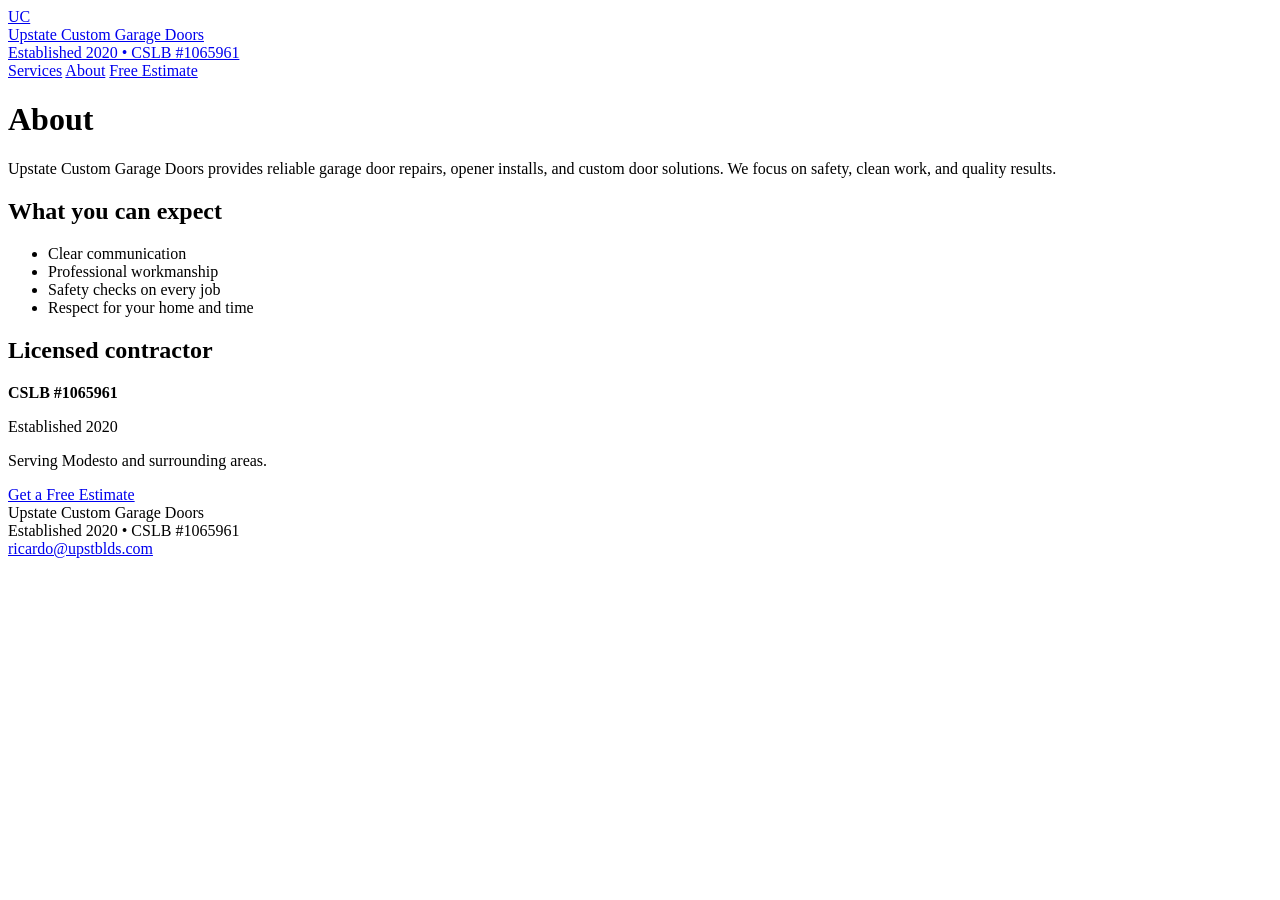
==== about.html @ 19aeccdb "Create about.html" ====
<!doctype html>
<html lang="en">
<head>
  <meta charset="utf-8" />
  <meta name="viewport" content="width=device-width, initial-scale=1" />
  <title>About | Upstate Custom Garage Doors</title>
  <meta name="description" content="Learn about Upstate Custom Garage Doors — licensed, professional service for repairs and installs." />
  <link rel="stylesheet" href="assets/style.css" />
</head>
<body>
  <header class="site-header">
    <div class="container header-row">
      <a class="brand" href="index.html">
        <div class="brand-mark">UC</div>
        <div class="brand-text">
          <div class="brand-name">Upstate Custom Garage Doors</div>
          <div class="brand-sub">Established 2020 • CSLB #1065961</div>
        </div>
      </a>
      <nav class="nav">
        <a href="services.html">Services</a>
        <a class="active" href="about.html">About</a>
        <a href="contact.html" class="btn">Free Estimate</a>
      </nav>
    </div>
  </header>

  <main class="section">
    <div class="container">
      <h1>About</h1>
      <p class="lead">
        Upstate Custom Garage Doors provides reliable garage door repairs, opener installs, and custom door solutions.
        We focus on safety, clean work, and quality results.
      </p>

      <div class="grid2">
        <div class="card">
          <h2>What you can expect</h2>
          <ul class="list">
            <li>Clear communication</li>
            <li>Professional workmanship</li>
            <li>Safety checks on every job</li>
            <li>Respect for your home and time</li>
          </ul>
        </div>

        <div class="card">
          <h2>Licensed contractor</h2>
          <p><strong>CSLB #1065961</strong></p>
          <p class="muted">Established 2020</p>
          <p class="muted">Serving Modesto and surrounding areas.</p>
        </div>
      </div>

      <div class="center">
        <a class="btn btn-lg" href="contact.html">Get a Free Estimate</a>
      </div>
    </div>
  </main>

  <footer class="footer">
    <div class="container footer-row">
      <div>
        <div class="footer-title">Upstate Custom Garage Doors</div>
        <div class="muted">Established 2020 • CSLB #1065961</div>
      </div>
      <div class="muted">
        <a href="mailto:ricardo@upstblds.com">ricardo@upstblds.com</a>
      </div>
    </div>
  </footer>
</body>
</html>
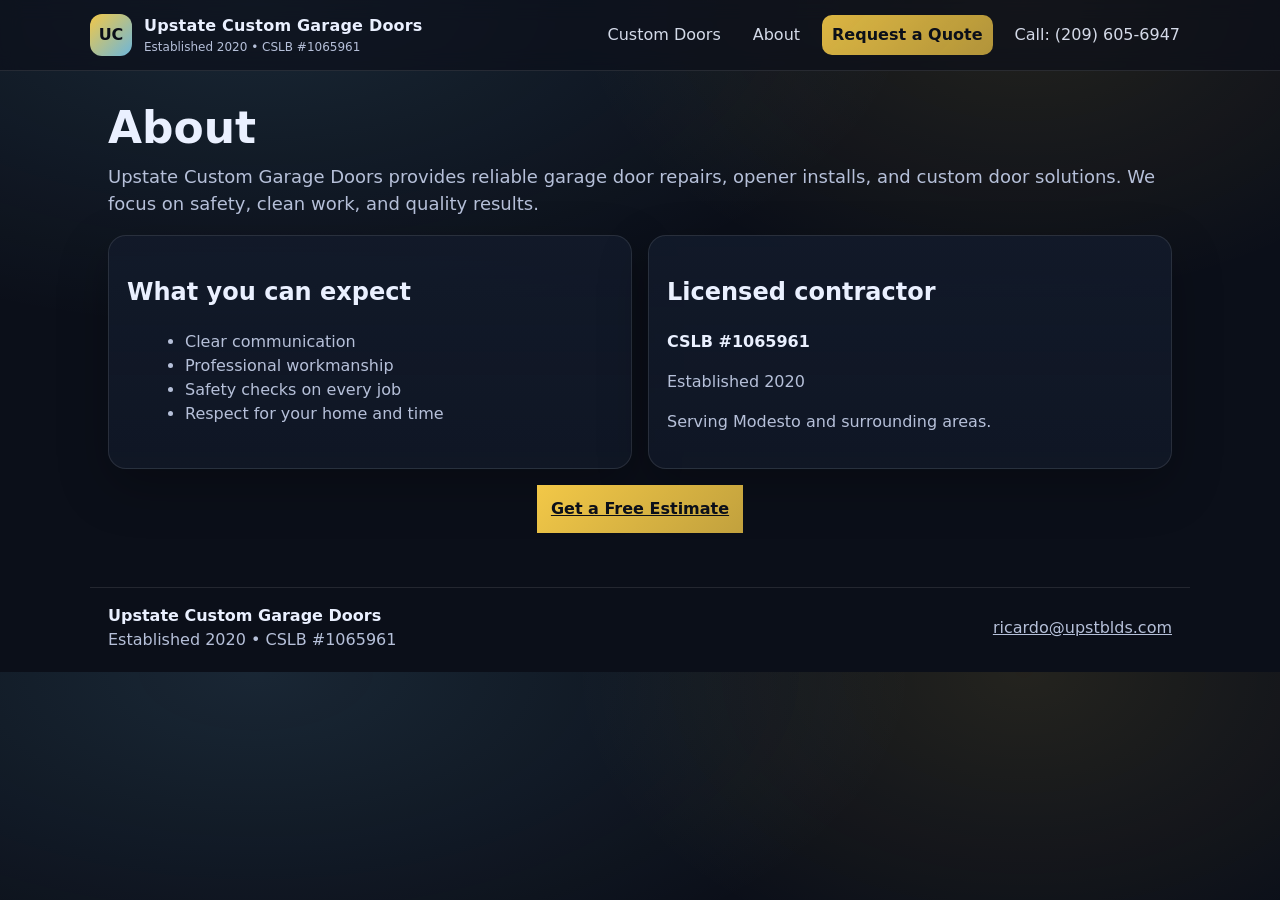
==== commit 60ce13e4: "Update about.html" ====
--- a/about.html
+++ b/about.html
@@ -18,10 +18,11 @@
         </div>
       </a>
       <nav class="nav">
-        <a href="services.html">Services</a>
-        <a class="active" href="about.html">About</a>
-        <a href="contact.html" class="btn">Free Estimate</a>
-      </nav>
+  <a href="services.html">Custom Doors</a>
+  <a href="about.html">About</a>
+  <a href="contact.html" class="btn">Request a Quote</a>
+  <a class="phone" href="tel:+12096056947">Call: (209) 605-6947</a>
+</nav>
     </div>
   </header>
 
--- a/assets/style.css
+++ b/assets/style.css
@@ -0,0 +1,113 @@
+:root{
+  --bg:#0b0f19;
+  --card:#121a2a;
+  --alt:#0f1626;
+  --text:#eaf0ff;
+  --muted:#b6c0d9;
+  --line:rgba(255,255,255,.10);
+  --accent:#ffd24a;
+  --accent2:#7dd3fc;
+}
+
+*{box-sizing:border-box}
+html,body{margin:0;padding:0}
+body{
+  font-family: ui-sans-serif, system-ui, -apple-system, Segoe UI, Roboto, Arial, "Apple Color Emoji","Segoe UI Emoji";
+  background: radial-gradient(1200px 600px at 20% 0%, rgba(125,211,252,.12), transparent 55%),
+              radial-gradient(900px 600px at 80% 0%, rgba(255,210,74,.10), transparent 50%),
+              var(--bg);
+  color:var(--text);
+  line-height:1.5;
+}
+
+a{color:inherit}
+.container{max-width:1100px;margin:0 auto;padding:0 18px}
+
+.site-header{
+  position:sticky;top:0;z-index:20;
+  backdrop-filter: blur(10px);
+  background: rgba(11,15,25,.65);
+  border-bottom:1px solid var(--line);
+}
+.header-row{display:flex;align-items:center;justify-content:space-between;padding:14px 0;gap:12px}
+
+.brand{display:flex;align-items:center;gap:12px;text-decoration:none}
+.brand-mark{
+  width:42px;height:42px;border-radius:12px;
+  display:grid;place-items:center;
+  background: linear-gradient(135deg, rgba(255,210,74,.95), rgba(125,211,252,.85));
+  color:#0b0f19;
+  font-weight:900;
+}
+.brand-name{font-weight:800;letter-spacing:.2px}
+.brand-sub{font-size:12px;color:var(--muted)}
+
+.nav{display:flex;gap:12px;align-items:center;flex-wrap:wrap}
+.nav a{opacity:.9;text-decoration:none;padding:8px 10px;border-radius:10px}
+.nav a:hover{background:rgba(255,255,255,.06)}
+.nav a.active{background:rgba(255,255,255,.08)}
+.btn{
+  background: linear-gradient(135deg, rgba(255,210,74,.95), rgba(255,210,74,.75));
+  color:#0b0f19;
+  font-weight:800;
+  border:0;
+}
+.btn:hover{filter:brightness(1.02)}
+.btn-outline{
+  border:1px solid var(--line);
+  text-decoration:none;
+}
+.btn-lg{padding:12px 14px}
+
+.hero{padding:54px 0 26px;border-bottom:1px solid var(--line)}
+.hero-grid{display:grid;grid-template-columns:1.35fr .85fr;gap:18px;align-items:start}
+@media (max-width: 900px){.hero-grid{grid-template-columns:1fr}}
+
+h1{font-size:44px;line-height:1.05;margin:0 0 12px}
+@media (max-width: 520px){h1{font-size:36px}}
+.lead{font-size:18px;color:var(--muted);margin:0 0 18px}
+
+.section{padding:34px 0}
+.section.alt{background:rgba(255,255,255,.03);border-top:1px solid var(--line);border-bottom:1px solid var(--line)}
+.card{
+  background: linear-gradient(180deg, rgba(18,26,42,.92), rgba(18,26,42,.72));
+  border:1px solid var(--line);
+  border-radius:18px;
+  padding:18px;
+  box-shadow: 0 18px 50px rgba(0,0,0,.25);
+}
+.grid2{display:grid;grid-template-columns:1fr 1fr;gap:16px}
+.grid3{display:grid;grid-template-columns:repeat(3,1fr);gap:16px}
+@media (max-width: 900px){.grid2,.grid3{grid-template-columns:1fr}}
+
+.cta-row{display:flex;gap:12px;flex-wrap:wrap;margin:14px 0 18px}
+.center{display:flex;justify-content:center;margin-top:16px}
+
+.trust{display:grid;grid-template-columns:repeat(3,1fr);gap:12px;margin-top:18px}
+@media (max-width: 900px){.trust{grid-template-columns:1fr}}
+.trust-item{border:1px solid var(--line);border-radius:14px;padding:12px;background:rgba(255,255,255,.03)}
+.trust-title{font-weight:800}
+.trust-sub{color:var(--muted);font-size:13px}
+
+.list{margin:10px 0 0 18px;color:var(--muted)}
+.muted{color:var(--muted)}
+
+.footer{padding:20px 0}
+.footer-row{display:flex;align-items:center;justify-content:space-between;gap:12px;border-top:1px solid var(--line);padding-top:16px}
+.footer-title{font-weight:900}
+
+.template{
+  background:rgba(255,255,255,.04);
+  border:1px solid var(--line);
+  border-radius:14px;
+  padding:12px;
+  overflow:auto;
+}
+
+.embed-placeholder{
+  margin-top:12px;
+  border:1px dashed rgba(255,255,255,.25);
+  border-radius:14px;
+  padding:16px;
+  background: rgba(255,255,255,.03);
+}
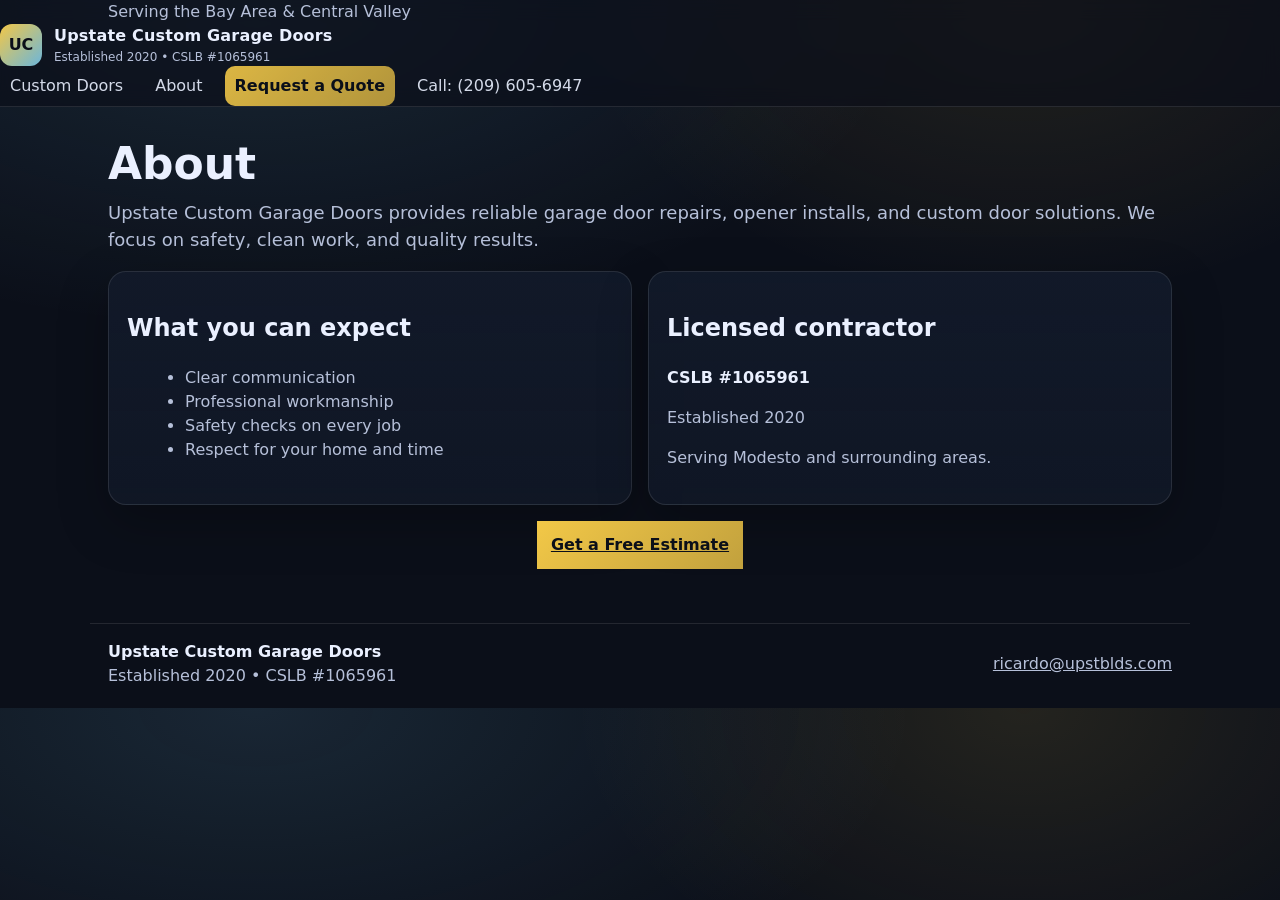
==== commit b3f800c2: "Update about.html" ====
--- a/about.html
+++ b/about.html
@@ -9,7 +9,9 @@
 </head>
 <body>
   <header class="site-header">
-    <div class="container header-row">
+    <div class="topbar">
+  <div class="container muted">Serving the Bay Area & Central Valley</div>
+</div>
       <a class="brand" href="index.html">
         <div class="brand-mark">UC</div>
         <div class="brand-text">
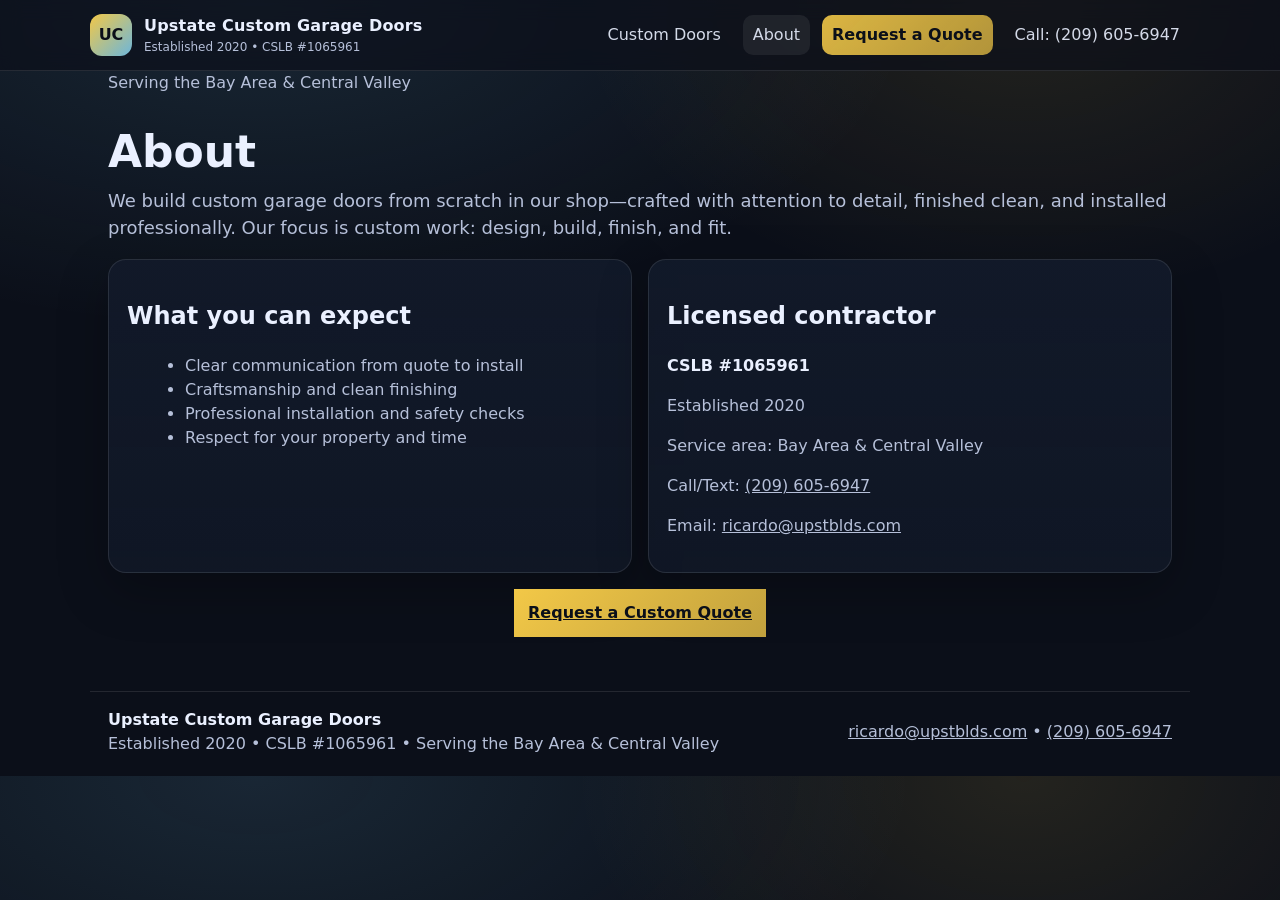
==== commit d7a7ba3f: "Update about.html" ====
--- a/about.html
+++ b/about.html
@@ -4,14 +4,12 @@
   <meta charset="utf-8" />
   <meta name="viewport" content="width=device-width, initial-scale=1" />
   <title>About | Upstate Custom Garage Doors</title>
-  <meta name="description" content="Learn about Upstate Custom Garage Doors — licensed, professional service for repairs and installs." />
+  <meta name="description" content="Upstate Custom Garage Doors builds custom garage doors from scratch in our shop. Licensed contractor serving the Bay Area & Central Valley." />
   <link rel="stylesheet" href="assets/style.css" />
 </head>
 <body>
   <header class="site-header">
-    <div class="topbar">
-  <div class="container muted">Serving the Bay Area & Central Valley</div>
-</div>
+    <div class="container header-row">
       <a class="brand" href="index.html">
         <div class="brand-mark">UC</div>
         <div class="brand-text">
@@ -19,31 +17,36 @@
           <div class="brand-sub">Established 2020 • CSLB #1065961</div>
         </div>
       </a>
+
       <nav class="nav">
-  <a href="services.html">Custom Doors</a>
-  <a href="about.html">About</a>
-  <a href="contact.html" class="btn">Request a Quote</a>
-  <a class="phone" href="tel:+12096056947">Call: (209) 605-6947</a>
-</nav>
+        <a href="custom-doors.html">Custom Doors</a>
+        <a class="active" href="about.html">About</a>
+        <a href="contact.html" class="btn">Request a Quote</a>
+        <a class="phone" href="tel:+12096056947">Call: (209) 605-6947</a>
+      </nav>
     </div>
   </header>
+
+  <div class="topbar">
+    <div class="container muted">Serving the Bay Area & Central Valley</div>
+  </div>
 
   <main class="section">
     <div class="container">
       <h1>About</h1>
       <p class="lead">
-        Upstate Custom Garage Doors provides reliable garage door repairs, opener installs, and custom door solutions.
-        We focus on safety, clean work, and quality results.
+        We build custom garage doors from scratch in our shop—crafted with attention to detail, finished clean, and installed professionally.
+        Our focus is custom work: design, build, finish, and fit.
       </p>
 
       <div class="grid2">
         <div class="card">
           <h2>What you can expect</h2>
           <ul class="list">
-            <li>Clear communication</li>
-            <li>Professional workmanship</li>
-            <li>Safety checks on every job</li>
-            <li>Respect for your home and time</li>
+            <li>Clear communication from quote to install</li>
+            <li>Craftsmanship and clean finishing</li>
+            <li>Professional installation and safety checks</li>
+            <li>Respect for your property and time</li>
           </ul>
         </div>
 
@@ -51,12 +54,14 @@
           <h2>Licensed contractor</h2>
           <p><strong>CSLB #1065961</strong></p>
           <p class="muted">Established 2020</p>
-          <p class="muted">Serving Modesto and surrounding areas.</p>
+          <p class="muted">Service area: Bay Area & Central Valley</p>
+          <p class="muted">Call/Text: <a href="tel:+12096056947">(209) 605-6947</a></p>
+          <p class="muted">Email: <a href="mailto:ricardo@upstblds.com">ricardo@upstblds.com</a></p>
         </div>
       </div>
 
       <div class="center">
-        <a class="btn btn-lg" href="contact.html">Get a Free Estimate</a>
+        <a class="btn btn-lg" href="contact.html">Request a Custom Quote</a>
       </div>
     </div>
   </main>
@@ -65,10 +70,10 @@
     <div class="container footer-row">
       <div>
         <div class="footer-title">Upstate Custom Garage Doors</div>
-        <div class="muted">Established 2020 • CSLB #1065961</div>
+        <div class="muted">Established 2020 • CSLB #1065961 • Serving the Bay Area & Central Valley</div>
       </div>
       <div class="muted">
-        <a href="mailto:ricardo@upstblds.com">ricardo@upstblds.com</a>
+        <a href="mailto:ricardo@upstblds.com">ricardo@upstblds.com</a> • <a href="tel:+12096056947">(209) 605-6947</a>
       </div>
     </div>
   </footer>
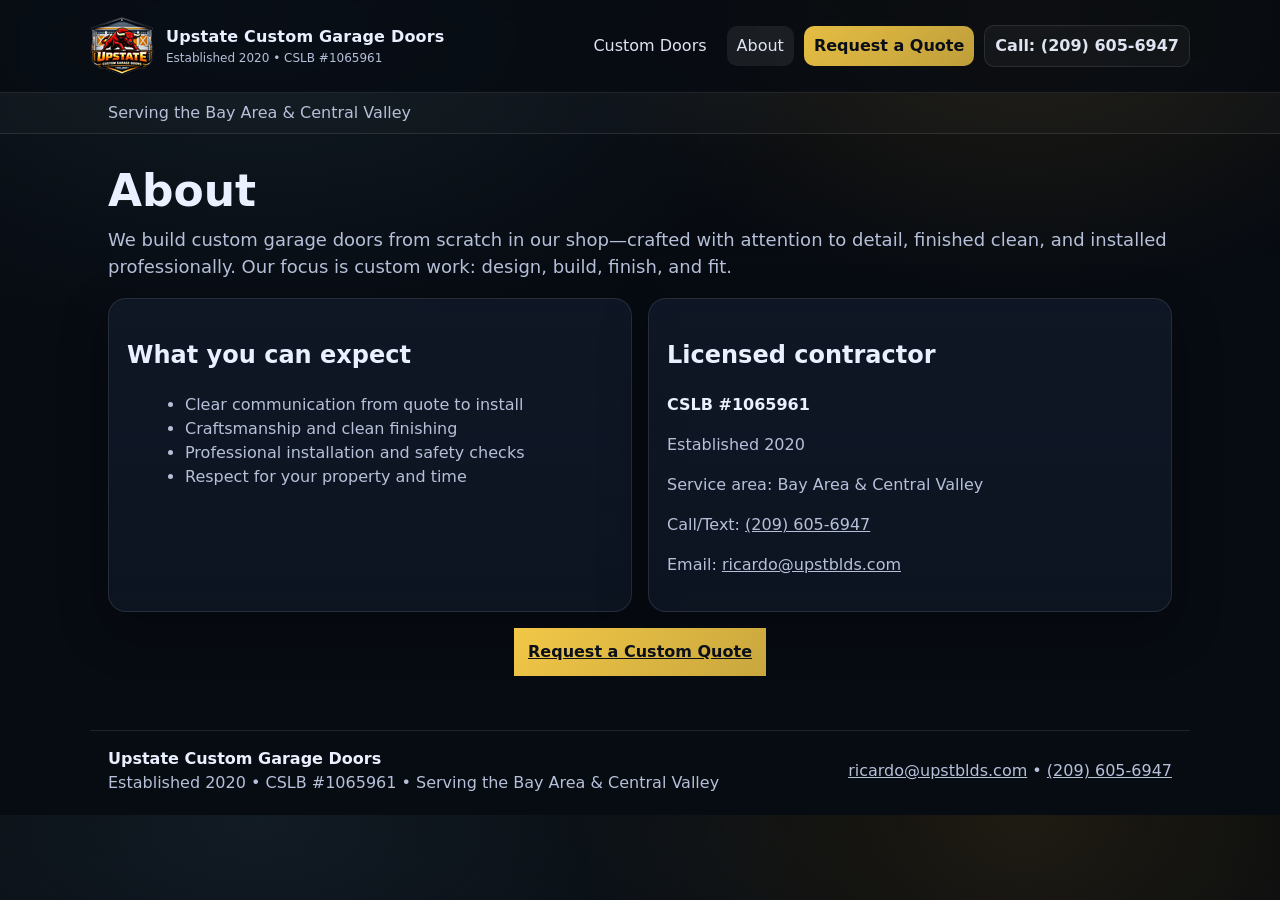
==== commit 003b681e: "Update about.html" ====
--- a/about.html
+++ b/about.html
@@ -11,7 +11,7 @@
   <header class="site-header">
     <div class="container header-row">
       <a class="brand" href="index.html">
-        <div class="brand-mark">UC</div>
+        <img class="logo-mark" src="assets/logo-mark-64.png" alt="Upstate Custom Garage Doors logo" />
         <div class="brand-text">
           <div class="brand-name">Upstate Custom Garage Doors</div>
           <div class="brand-sub">Established 2020 • CSLB #1065961</div>
--- a/assets/style.css
+++ b/assets/style.css
@@ -1,21 +1,24 @@
 :root{
-  --bg:#0b0f19;
-  --card:#121a2a;
-  --alt:#0f1626;
+  --bg:#070b12;
+  --card:#101827;
+  --alt:#0b1220;
   --text:#eaf0ff;
   --muted:#b6c0d9;
   --line:rgba(255,255,255,.10);
-  --accent:#ffd24a;
-  --accent2:#7dd3fc;
+
+  /* Brand accents (you can change later to match your logo) */
+  --accent:#ffd24a;   /* warm highlight */
+  --accent2:#7dd3fc;  /* cool highlight */
 }
 
 *{box-sizing:border-box}
 html,body{margin:0;padding:0}
 body{
   font-family: ui-sans-serif, system-ui, -apple-system, Segoe UI, Roboto, Arial, "Apple Color Emoji","Segoe UI Emoji";
-  background: radial-gradient(1200px 600px at 20% 0%, rgba(125,211,252,.12), transparent 55%),
-              radial-gradient(900px 600px at 80% 0%, rgba(255,210,74,.10), transparent 50%),
-              var(--bg);
+  background:
+    radial-gradient(1100px 600px at 20% 0%, rgba(125,211,252,.10), transparent 55%),
+    radial-gradient(900px 600px at 80% 0%, rgba(255,210,74,.10), transparent 50%),
+    linear-gradient(180deg, #05070c, #070b12 35%, #070b12);
   color:var(--text);
   line-height:1.5;
 }
@@ -26,10 +29,13 @@
 .site-header{
   position:sticky;top:0;z-index:20;
   backdrop-filter: blur(10px);
-  background: rgba(11,15,25,.65);
+  background: rgba(7,11,18,.70);
   border-bottom:1px solid var(--line);
 }
-.header-row{display:flex;align-items:center;justify-content:space-between;padding:14px 0;gap:12px}
+.header-row{
+  display:flex;align-items:center;justify-content:space-between;
+  padding:14px 0;gap:12px
+}
 
 .brand{display:flex;align-items:center;gap:12px;text-decoration:none}
 .brand-mark{
@@ -38,44 +44,112 @@
   background: linear-gradient(135deg, rgba(255,210,74,.95), rgba(125,211,252,.85));
   color:#0b0f19;
   font-weight:900;
+  letter-spacing:.5px;
 }
-.brand-name{font-weight:800;letter-spacing:.2px}
+.brand-name{font-weight:900;letter-spacing:.2px}
 .brand-sub{font-size:12px;color:var(--muted)}
 
-.nav{display:flex;gap:12px;align-items:center;flex-wrap:wrap}
-.nav a{opacity:.9;text-decoration:none;padding:8px 10px;border-radius:10px}
+.nav{display:flex;gap:10px;align-items:center;flex-wrap:wrap;justify-content:flex-end}
+.nav a{opacity:.95;text-decoration:none;padding:8px 10px;border-radius:10px}
 .nav a:hover{background:rgba(255,255,255,.06)}
 .nav a.active{background:rgba(255,255,255,.08)}
+
 .btn{
-  background: linear-gradient(135deg, rgba(255,210,74,.95), rgba(255,210,74,.75));
+  background: linear-gradient(135deg, rgba(255,210,74,.95), rgba(255,210,74,.78));
   color:#0b0f19;
-  font-weight:800;
+  font-weight:900;
   border:0;
 }
-.btn:hover{filter:brightness(1.02)}
+.btn:hover{filter:brightness(1.03)}
 .btn-outline{
   border:1px solid var(--line);
   text-decoration:none;
+  background:rgba(255,255,255,.02);
 }
 .btn-lg{padding:12px 14px}
 
-.hero{padding:54px 0 26px;border-bottom:1px solid var(--line)}
+.phone{
+  border:1px solid var(--line);
+  background:rgba(255,255,255,.04);
+  padding:8px 10px;
+  border-radius:10px;
+  text-decoration:none;
+  font-weight:800;
+}
+
+.topbar{
+  border-bottom:1px solid var(--line);
+  background: rgba(255,255,255,.02);
+  padding:8px 0;
+}
+
+.badge{
+  display:inline-flex;
+  align-items:center;
+  gap:8px;
+  padding:7px 10px;
+  border-radius:999px;
+  border:1px solid var(--line);
+  background: rgba(255,255,255,.03);
+  color: var(--muted);
+  font-weight:700;
+  font-size:13px;
+  margin-bottom:12px;
+}
+
+.hero{
+  padding:54px 0 26px;
+  border-bottom:1px solid var(--line);
+}
+
+.hero-door{
+  position:relative;
+}
+.hero-door::before{
+  content:"";
+  position:absolute;
+  inset:0;
+  background:
+    linear-gradient(180deg, rgba(0,0,0,.55), rgba(0,0,0,.20)),
+    repeating-linear-gradient(
+      90deg,
+      rgba(255,255,255,.035) 0px,
+      rgba(255,255,255,.035) 34px,
+      rgba(255,255,255,.015) 34px,
+      rgba(255,255,255,.015) 68px
+    );
+  opacity:.55;
+  pointer-events:none;
+}
+.hero-door > .container{position:relative}
+
 .hero-grid{display:grid;grid-template-columns:1.35fr .85fr;gap:18px;align-items:start}
 @media (max-width: 900px){.hero-grid{grid-template-columns:1fr}}
 
 h1{font-size:44px;line-height:1.05;margin:0 0 12px}
 @media (max-width: 520px){h1{font-size:36px}}
+
 .lead{font-size:18px;color:var(--muted);margin:0 0 18px}
 
 .section{padding:34px 0}
-.section.alt{background:rgba(255,255,255,.03);border-top:1px solid var(--line);border-bottom:1px solid var(--line)}
+.section.alt{
+  background:rgba(255,255,255,.03);
+  border-top:1px solid var(--line);
+  border-bottom:1px solid var(--line)
+}
+.section.alt.soft{border-top:0;border-bottom:0;background:transparent;padding:0;margin-top:20px}
+
 .card{
-  background: linear-gradient(180deg, rgba(18,26,42,.92), rgba(18,26,42,.72));
+  background: linear-gradient(180deg, rgba(16,24,39,.92), rgba(16,24,39,.72));
   border:1px solid var(--line);
   border-radius:18px;
   padding:18px;
   box-shadow: 0 18px 50px rgba(0,0,0,.25);
 }
+
+.quick-card{position:relative}
+.divider{height:1px;background:var(--line);margin:14px 0}
+
 .grid2{display:grid;grid-template-columns:1fr 1fr;gap:16px}
 .grid3{display:grid;grid-template-columns:repeat(3,1fr);gap:16px}
 @media (max-width: 900px){.grid2,.grid3{grid-template-columns:1fr}}
@@ -85,15 +159,24 @@
 
 .trust{display:grid;grid-template-columns:repeat(3,1fr);gap:12px;margin-top:18px}
 @media (max-width: 900px){.trust{grid-template-columns:1fr}}
-.trust-item{border:1px solid var(--line);border-radius:14px;padding:12px;background:rgba(255,255,255,.03)}
-.trust-title{font-weight:800}
+.trust-item{
+  border:1px solid var(--line);
+  border-radius:14px;
+  padding:12px;
+  background:rgba(255,255,255,.03)
+}
+.trust-title{font-weight:900}
 .trust-sub{color:var(--muted);font-size:13px}
 
 .list{margin:10px 0 0 18px;color:var(--muted)}
 .muted{color:var(--muted)}
+.small{font-size:13px}
 
 .footer{padding:20px 0}
-.footer-row{display:flex;align-items:center;justify-content:space-between;gap:12px;border-top:1px solid var(--line);padding-top:16px}
+.footer-row{
+  display:flex;align-items:center;justify-content:space-between;
+  gap:12px;border-top:1px solid var(--line);padding-top:16px;flex-wrap:wrap
+}
 .footer-title{font-weight:900}
 
 .template{
@@ -111,3 +194,4 @@
   padding:16px;
   background: rgba(255,255,255,.03);
 }
+.big{margin:0 0 12px}
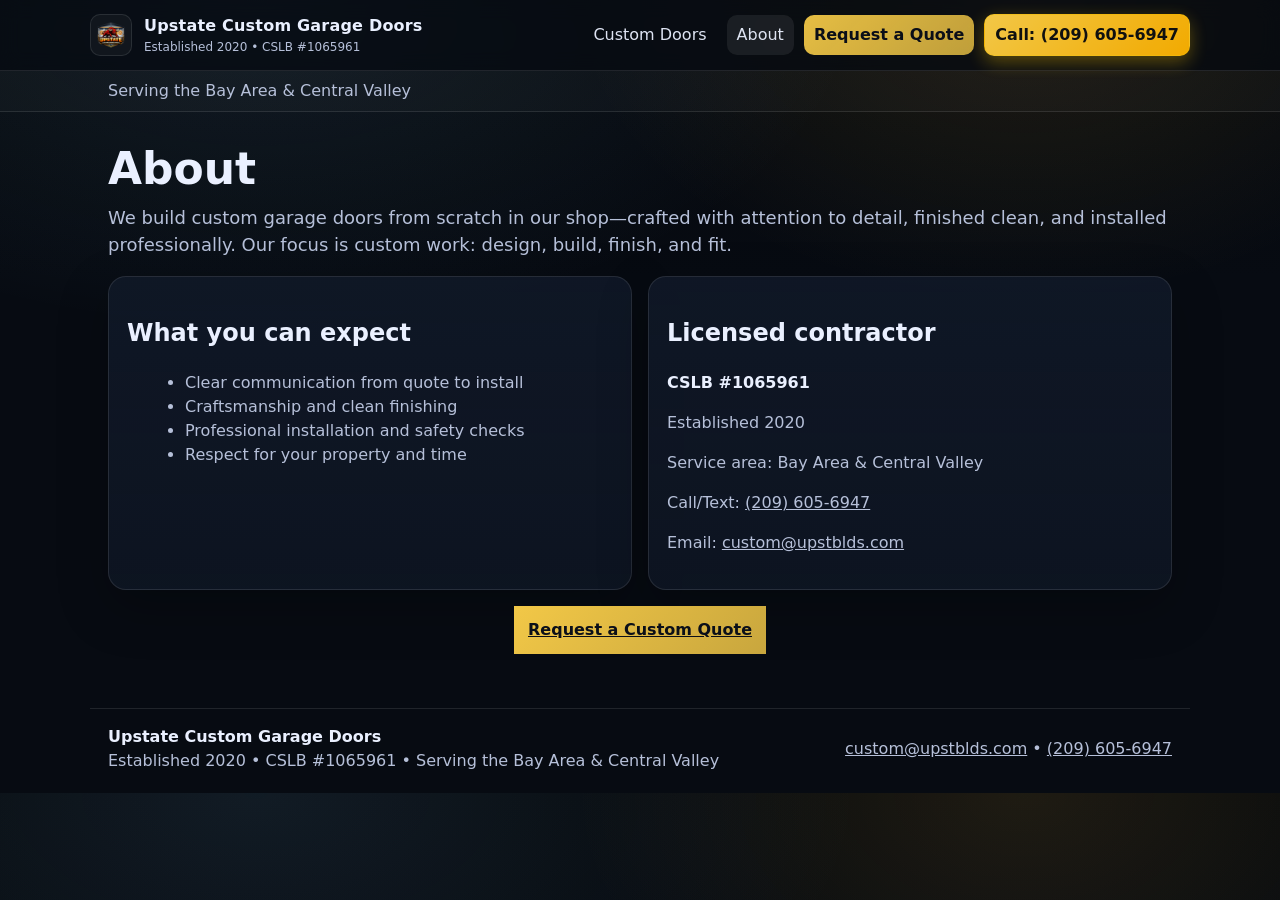
==== commit 41d2aa79: "Update about.html" ====
--- a/about.html
+++ b/about.html
@@ -56,7 +56,7 @@
           <p class="muted">Established 2020</p>
           <p class="muted">Service area: Bay Area & Central Valley</p>
           <p class="muted">Call/Text: <a href="tel:+12096056947">(209) 605-6947</a></p>
-          <p class="muted">Email: <a href="mailto:ricardo@upstblds.com">ricardo@upstblds.com</a></p>
+          <p class="muted">Email: <a href="mailto:custom@upstblds.com">custom@upstblds.com</a></p>
         </div>
       </div>
 
@@ -73,7 +73,7 @@
         <div class="muted">Established 2020 • CSLB #1065961 • Serving the Bay Area & Central Valley</div>
       </div>
       <div class="muted">
-        <a href="mailto:ricardo@upstblds.com">ricardo@upstblds.com</a> • <a href="tel:+12096056947">(209) 605-6947</a>
+        <a href="mailto:custom@upstblds.com">custom@upstblds.com</a> • <a href="tel:+12096056947">(209) 605-6947</a>
       </div>
     </div>
   </footer>
--- a/assets/style.css
+++ b/assets/style.css
@@ -39,6 +39,15 @@
 
 .brand{display:flex;align-items:center;gap:12px;text-decoration:none}
 .brand-mark{
+  .logo-mark{
+  width:42px;
+  height:42px;
+  object-fit:contain;
+  border-radius:12px;
+  background: rgba(255,255,255,.04);
+  border:1px solid var(--line);
+  padding:6px;
+}
   width:42px;height:42px;border-radius:12px;
   display:grid;place-items:center;
   background: linear-gradient(135deg, rgba(255,210,74,.95), rgba(125,211,252,.85));
@@ -195,3 +204,83 @@
   background: rgba(255,255,255,.03);
 }
 .big{margin:0 0 12px}
+.logo-mark{
+  width:42px;
+  height:42px;
+  object-fit:contain;
+  border-radius:12px;
+  background: rgba(255,255,255,.04);
+  border:1px solid var(--line);
+  padding:6px;
+}
+
+.hero-logo{
+  width:min(520px, 100%);
+  height:auto;
+  display:block;
+  margin:0 0 14px 0;
+  filter: drop-shadow(0 18px 40px rgba(0,0,0,.45));
+}
+/* HERO BACKGROUND GARAGE STYLE */
+
+.hero-door{
+  position:relative;
+  background:
+    linear-gradient(rgba(0,0,0,.65), rgba(0,0,0,.55)),
+    url("https://images.unsplash.com/photo-1599696848652-f0ff23bc911f?q=80&w=2000");
+  background-size:cover;
+  background-position:center;
+  border-bottom:1px solid var(--line);
+}
+
+/* LOGO HERO */
+
+.hero-logo{
+  width:min(520px, 100%);
+  height:auto;
+  display:block;
+  margin-bottom:20px;
+  filter:
+    drop-shadow(0 20px 45px rgba(0,0,0,.6))
+    drop-shadow(0 0 25px rgba(255,200,0,.25));
+}
+
+/* HEADER LOGO */
+
+.logo-mark{
+  width:42px;
+  height:42px;
+  object-fit:contain;
+  border-radius:10px;
+  background: rgba(255,255,255,.04);
+  border:1px solid var(--line);
+  padding:6px;
+}
+
+/* PHONE BUTTON */
+
+.phone{
+  border:1px solid rgba(255,200,0,.4);
+  background:linear-gradient(135deg,#ffd24a,#ffb300);
+  color:#111;
+  padding:8px 12px;
+  border-radius:10px;
+  font-weight:800;
+  box-shadow:0 6px 18px rgba(255,200,0,.35);
+}
+
+.phone:hover{
+  transform:translateY(-1px);
+  box-shadow:0 10px 24px rgba(255,200,0,.5);
+}
+
+/* MOBILE PHONE BUTTON BIGGER */
+
+@media (max-width:700px){
+
+.phone{
+  font-size:16px;
+  padding:10px 14px;
+}
+
+}
